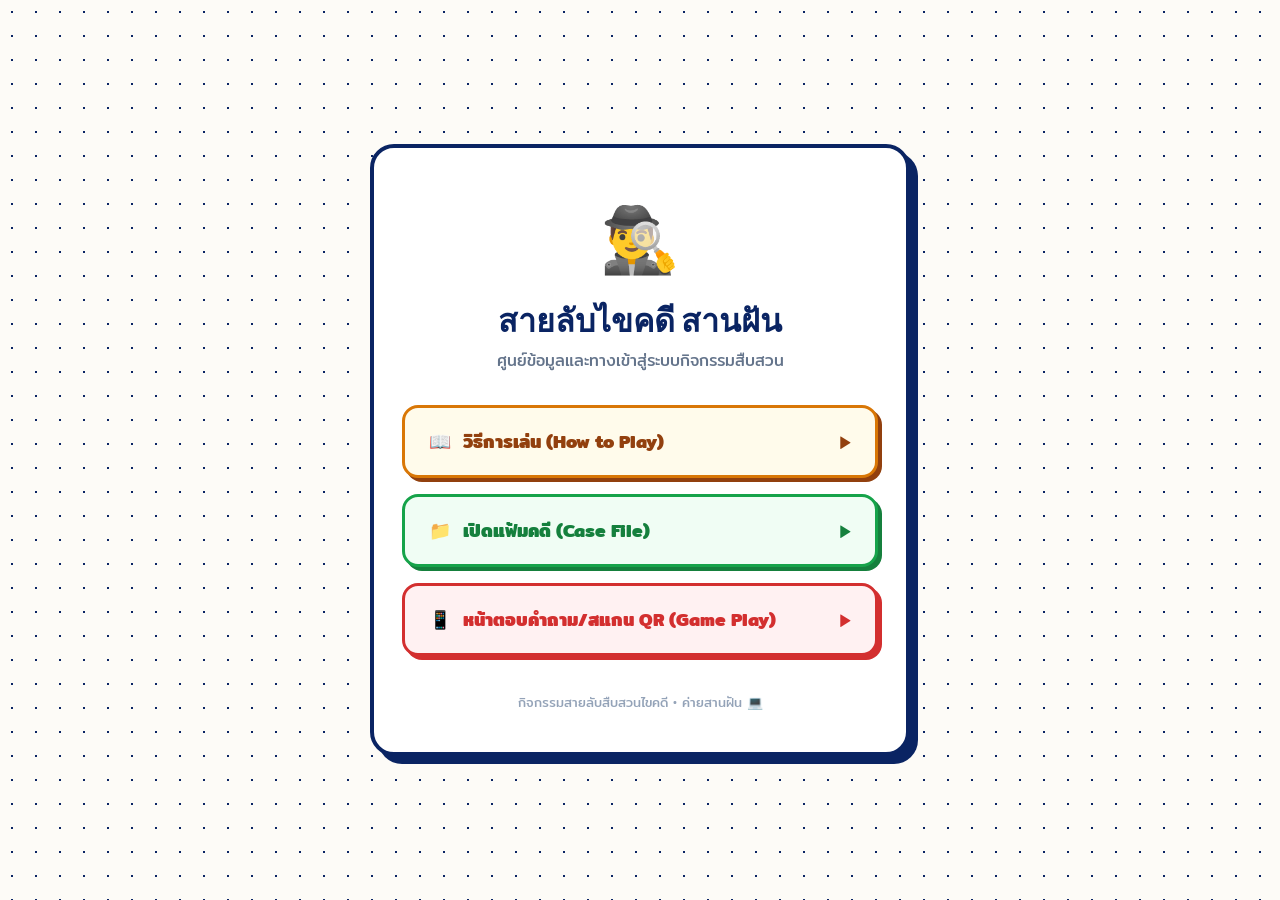
==== index.html @ 44c631c4 "Add index portal page for routing and direct access" ====
<!DOCTYPE html>
<html lang="th">
<head>
    <meta charset="UTF-8">
    <meta name="viewport" content="width=device-width, initial-scale=1.0">
    <title>สายลับไขคดี สานฝัน — ศูนย์รวมทางเข้าเว็บ</title>
    <link rel="preconnect" href="https://fonts.googleapis.com">
    <link rel="preconnect" href="https://fonts.gstatic.com" crossorigin>
    <link href="https://fonts.googleapis.com/css2?family=Mitr:wght@400;600;700&family=Outfit:wght@700;800&display=swap" rel="stylesheet">
    <style>
        :root {
            --bg-cream: #FDFBF7;
            --ink-blue: #0A2463;
            --accent-red: #D32F2F;
            --accent-yellow: #F59E0B;
        }
        * {
            box-sizing: border-box;
            margin: 0;
            padding: 0;
        }
        body {
            background-color: var(--bg-cream);
            background-image: radial-gradient(var(--ink-blue) 1px, transparent 1px);
            background-size: 24px 24px;
            font-family: 'Mitr', sans-serif;
            color: var(--ink-blue);
            min-height: 100vh;
            display: flex;
            align-items: center;
            justify-content: center;
            padding: 20px;
        }
        .container {
            width: 100%;
            max-width: 540px;
            background: white;
            border: 4px solid var(--ink-blue);
            border-radius: 24px;
            padding: 40px 28px;
            box-shadow: 8px 8px 0 var(--ink-blue);
            text-align: center;
        }
        .logo-emoji {
            font-size: 64px;
            margin-bottom: 12px;
        }
        h1 {
            font-family: 'Outfit', sans-serif;
            font-size: 32px;
            font-weight: 800;
            margin-bottom: 8px;
            line-height: 1.2;
        }
        .subtitle {
            font-size: 16px;
            color: #64748b;
            margin-bottom: 32px;
        }
        .links-stack {
            display: flex;
            flex-direction: column;
            gap: 16px;
        }
        .entry-btn {
            display: flex;
            align-items: center;
            justify-content: space-between;
            padding: 18px 24px;
            font-size: 18px;
            font-weight: 700;
            text-decoration: none;
            color: var(--ink-blue);
            background: white;
            border: 3px solid var(--ink-blue);
            border-radius: 16px;
            box-shadow: 4px 4px 0 var(--ink-blue);
            transition: all 0.15s;
        }
        .entry-btn:hover {
            transform: translate(-2px, -2px);
            box-shadow: 6px 6px 0 var(--ink-blue);
        }
        .entry-btn:active {
            transform: translate(4px, 4px);
            box-shadow: 0 0 0 var(--ink-blue);
        }
        .entry-btn.btn-play {
            background: #fffbeb;
            border-color: #d97706;
            color: #92400e;
            box-shadow: 4px 4px 0 #92400e;
        }
        .entry-btn.btn-play:hover {
            box-shadow: 6px 6px 0 #92400e;
        }
        .entry-btn.btn-play:active {
            box-shadow: 0 0 0 #92400e;
        }
        .entry-btn.btn-case {
            background: #f0fdf4;
            border-color: #16a34a;
            color: #15803d;
            box-shadow: 4px 4px 0 #15803d;
        }
        .entry-btn.btn-case:hover {
            box-shadow: 6px 6px 0 #15803d;
        }
        .entry-btn.btn-case:active {
            box-shadow: 0 0 0 #15803d;
        }
        .entry-btn.btn-qr {
            background: #fff1f2;
            border-color: var(--accent-red);
            color: var(--accent-red);
            box-shadow: 4px 4px 0 var(--accent-red);
        }
        .entry-btn.btn-qr:hover {
            box-shadow: 6px 6px 0 var(--accent-red);
        }
        .entry-btn.btn-qr:active {
            box-shadow: 0 0 0 var(--accent-red);
        }
        .btn-title {
            display: flex;
            align-items: center;
            gap: 12px;
        }
        .btn-arrow {
            font-size: 20px;
        }
        .footer {
            margin-top: 36px;
            font-size: 13px;
            color: #94a3b8;
        }
    </style>
</head>
<body>
    <div class="container">
        <div class="logo-emoji">🕵️‍♂️</div>
        <h1>สายลับไขคดี สานฝัน</h1>
        <p class="subtitle">ศูนย์ข้อมูลและทางเข้าสู่ระบบกิจกรรมสืบสวน</p>
        
        <div class="links-stack">
            <!-- 1. วิธีการเล่น -->
            <a href="/how-to-play.html" class="entry-btn btn-play">
                <span class="btn-title">
                    <span>📖</span> วิธีการเล่น (How to Play)
                </span>
                <span class="btn-arrow">▶</span>
            </a>
            
            <!-- 2. แฟ้มคดี -->
            <a href="/casefile.html" class="entry-btn btn-case">
                <span class="btn-title">
                    <span>📁</span> เปิดแฟ้มคดี (Case File)
                </span>
                <span class="btn-arrow">▶</span>
            </a>

            <!-- 3. หน้าเล่นเกมตอบคำถาม (สแกน QR) -->
            <a href="/quiz.html" class="entry-btn btn-qr">
                <span class="btn-title">
                    <span>📱</span> หน้าตอบคำถาม/สแกน QR (Game Play)
                </span>
                <span class="btn-arrow">▶</span>
            </a>
        </div>
        
        <div class="footer">
            กิจกรรมสายลับสืบสวนไขคดี • ค่ายสานฝัน 💻
        </div>
    </div>
</body>
</html>
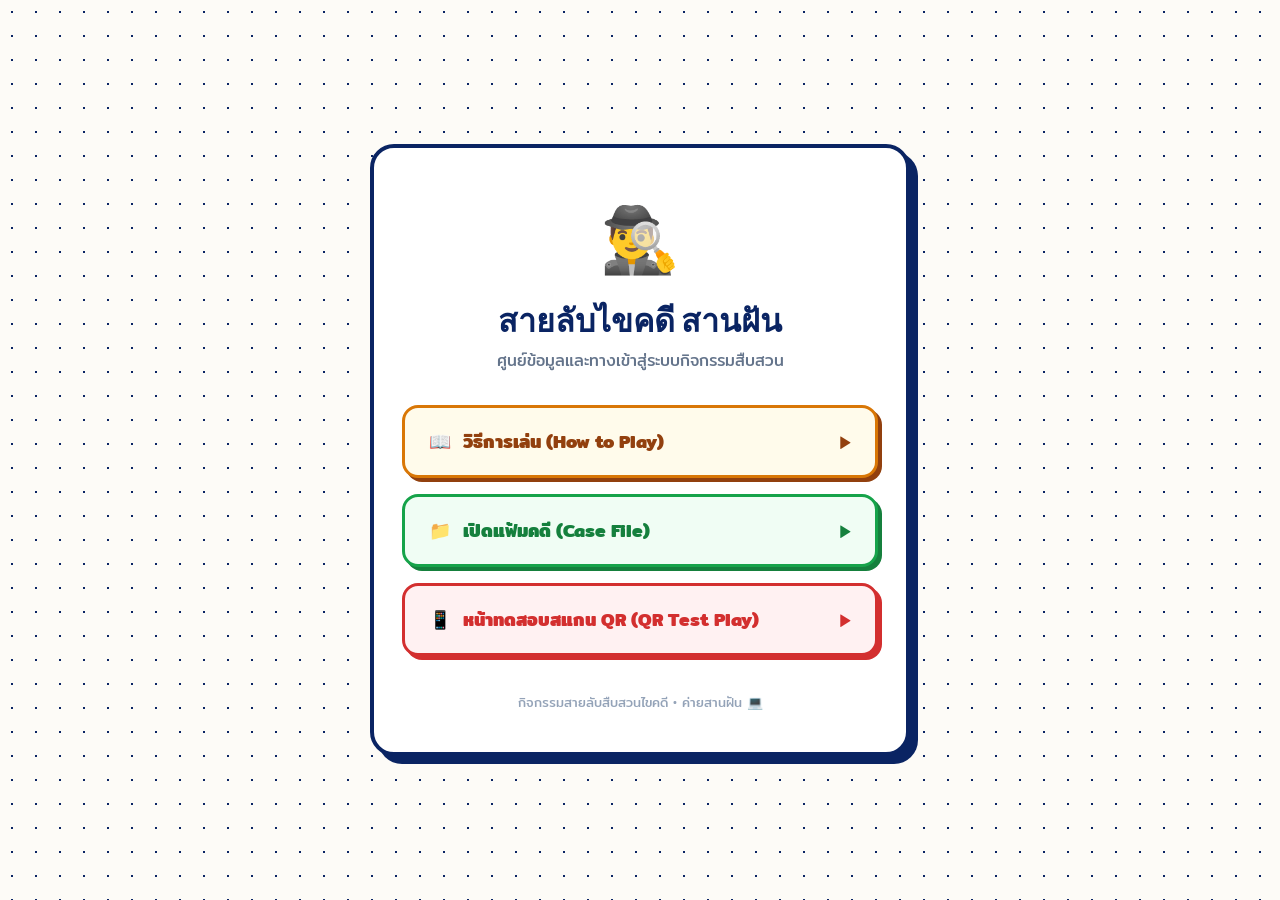
==== commit 15daf319: "Fix image loading paths, link redirects, and bring asset files locally under the repository" ====
--- a/index.html
+++ b/index.html
@@ -160,9 +160,9 @@
             </a>
 
             <!-- 3. หน้าเล่นเกมตอบคำถาม (สแกน QR) -->
-            <a href="/quiz.html" class="entry-btn btn-qr">
+            <a href="/test-qr.html" class="entry-btn btn-qr">
                 <span class="btn-title">
-                    <span>📱</span> หน้าตอบคำถาม/สแกน QR (Game Play)
+                    <span>📱</span> หน้าทดสอบสแกน QR (QR Test Play)
                 </span>
                 <span class="btn-arrow">▶</span>
             </a>
